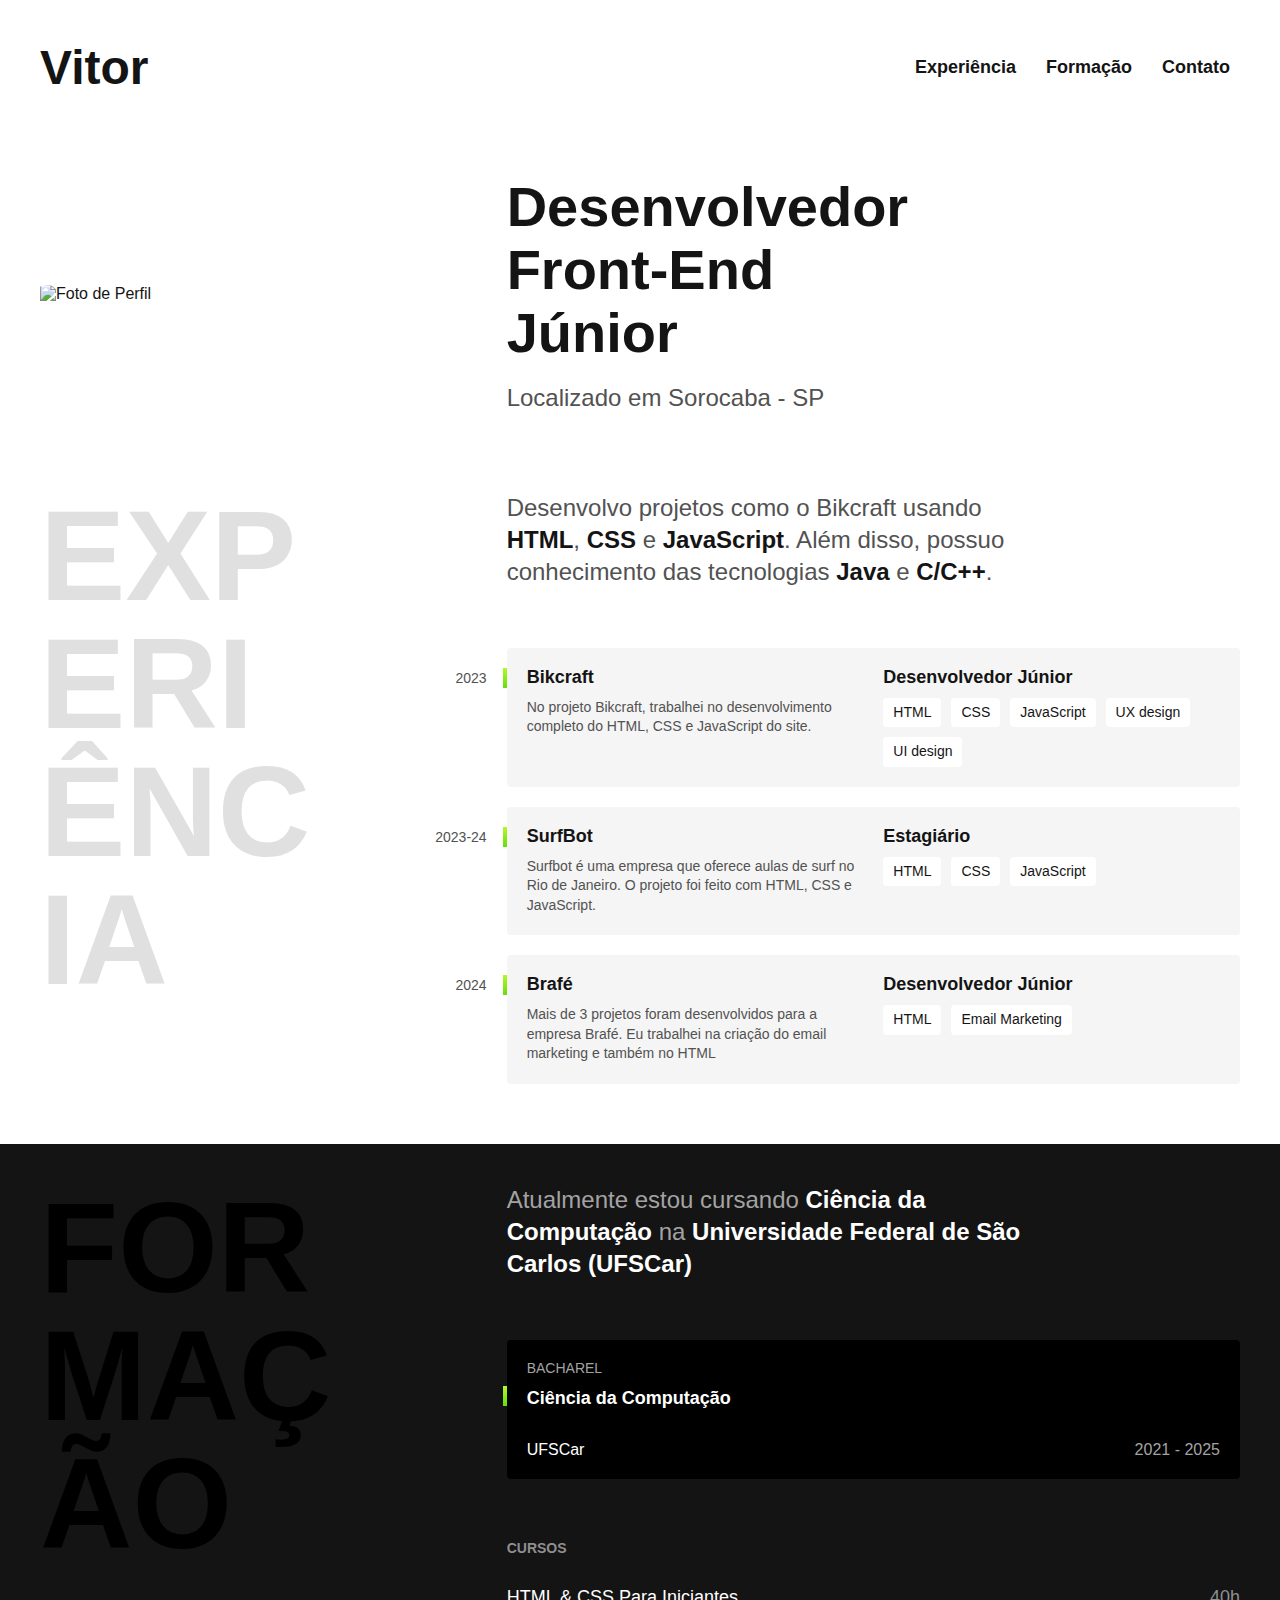
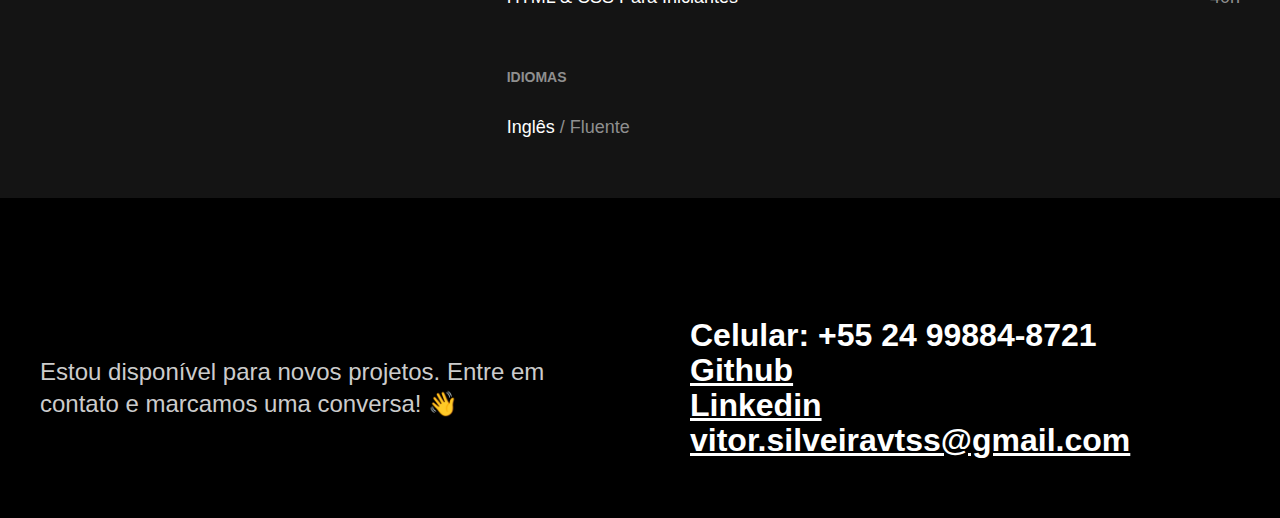
==== index.html @ 16d9d89d "removida a pasta "projeto"" ====
<!DOCTYPE html>
<html lang="pt-br">
  <head>
    <meta charset="UTF-8" />
    <meta name="viewport" content="width=device-width, initial-scale=1.0" />
    <title>Vitor - Desenvolvedor</title>
    <meta name="description" content="Desenvolvedor Front-End Júnior Localizado em Sorocaba">
    <link rel="stylesheet" href="./css/style.min.css" />
    <link rel="icon" href="../img/favicon.svg" type="image/svg+xml">
  </head>

  <body>
    <header class="header">
      <h1 class="nome">Vitor</h1>
      <nav>
        <ul class="header-menu">
          <li><a href="#experiencia">Experiência</a></li>
          <li><a href="#formacao">Formação</a></li>
          <li><a href="#contato">Contato</a></li>
        </ul>
      </nav>
    </header>

    <main class="introducao">
      <img
        src="../img/perfil.jpeg"
        alt="Foto de Perfil"
        class="introducao-foto"
      />
      <div>
        <h1>
          Desenvolvedor <br />
          Front-End <br />
          Júnior
        </h1>
        <p>Localizado em Sorocaba - SP</p>
      </div>
    </main>

    <section class="experiencia" id="experiencia" aria-label="Experiência">
      <h2 class="subtitulo">Experiência</h2>
      <div>
        <p class="experiencia-texto">
          Desenvolvo projetos como o Bikcraft usando <strong>HTML</strong>,
          <strong>CSS</strong> e <strong>JavaScript</strong>. Além disso, possuo
          conhecimento das tecnologias <strong>Java</strong> e
          <strong>C/C++</strong>.
        </p>

        <div class="empresa">
          <span class="empresa-ano">2023</span>
          <h3 class="empresa-titulo">Bikcraft</h3>
          <span class="empresa-titulo">Desenvolvedor Júnior</span>
          <p class="empresa-texto">
            No projeto Bikcraft, trabalhei no desenvolvimento completo do HTML,
            CSS e JavaScript do site.
          </p>
          <ul class="empresa-habilidades">
            <li>HTML</li>
            <li>CSS</li>
            <li>JavaScript</li>
            <li>UX design</li>
            <li>UI design</li>
          </ul>
        </div>

        <div class="empresa">
          <span class="empresa-ano">2023-24</span>
          <h3 class="empresa-titulo">SurfBot</h3>
          <span class="empresa-titulo">Estagiário</span>
          <p class="empresa-texto">
            Surfbot é uma empresa que oferece aulas de surf no Rio de Janeiro. O
            projeto foi feito com HTML, CSS e JavaScript.
          </p>
          <ul class="empresa-habilidades">
            <li>HTML</li>
            <li>CSS</li>
            <li>JavaScript</li>
          </ul>
        </div>

        <div class="empresa">
          <span class="empresa-ano">2024</span>
          <h3 class="empresa-titulo">Brafé</h3>
          <span class="empresa-titulo">Desenvolvedor Júnior</span>
          <p class="empresa-texto">
            Mais de 3 projetos foram desenvolvidos para a empresa Brafé. Eu
            trabalhei na criação do email marketing e também no HTML
          </p>
          <ul class="empresa-habilidades">
            <li>HTML</li>
            <li>Email Marketing</li>
          </ul>
        </div>
      </div>
    </section>

    <section class="formacao" id="formacao">
      <div class="formacao-conteiner">
        <h2 class="subtitulo">Formação</h2>
        <div class="formacao-conteudo">
          <p class="formacao-texto">
            Atualmente estou cursando <strong>Ciência da Computação</strong> na
            <strong>Universidade Federal de São Carlos (UFSCar)</strong>
          </p>

          <ul class="faculdade-lista">
            <li class="faculdade">
              <span class="faculdade-tipo">Bacharel</span>
              <h3 class="faculdade-titulo">Ciência da Computação</h3>
              <div class="faculdade-dados">
                <span class="faculdade-instituicao">UFSCar </span>
                <span class="faculdade-data">2021 - 2025</span>
              </div>
            </li>
          </ul>

          <div class="formacao-extra">
            <div class="cursos">
              <h3 class="curso-titulo">Cursos</h3>
              <ul class="curso-lista">
                <li>HTML & CSS Para Iniciantes <span>40h</span></li>
              </ul>
            </div>

            <div class="idiomas">
              <h3 class="idioma-titulo">Idiomas</h3>
              <ul class="curso-lista">
                <li>Inglês<span> / Fluente</span></li>
              </ul>
            </div>
          </div>
        </div>
      </div>
    </section>

    <footer class="footer" id="contato">
      <div class="footer-container">
        <p class="footer-texto">Estou disponível para novos projetos. Entre em contato e marcamos uma conversa! 👋</p>
        <ul class="footer-contato">
          <li> Celular: +55 24 99884-8721</li>
          <li><a href="https://github.com/VtSilveira" target="_blank">Github</a></li>
          <li><a href="https://www.linkedin.com/in/vitor-silveira-dev/" target="_blank">Linkedin</a></li>
          <li><a href="mailto:vitor.silveiravtss@gmail.com" target="_blank">vitor.silveiravtss@gmail.com</a></li>
        </ul>
      </div>
    </footer>

  </body>
</html>
---- css/style.min.css ----
body{font-family:'Fira Sans',Arial,sans-serif;margin:0;color:#141414}h1,h2,h3,p{margin:0}ul{margin:0;padding:0;list-style:none}img{max-width:100%;display:block}.subtitulo{font-size:8rem;word-break:break-all;line-height:1;text-transform:uppercase;max-width:4ch}.nome{font-size:3rem}.header{max-width:1200px;padding:40px 20px;margin:0 auto;display:flex;justify-content:space-between;align-items:center}.header-menu{display:flex;gap:10px;flex-wrap:wrap}.header-menu a{color:#141414;text-decoration:none;font-size:1.125rem;line-height:1.3;padding:10px;display:block}@media (max-width:800px){.header{flex-direction:column;gap:20px;padding:20px}.header-menu{justify-content:center}.header-menu a{background-color:#f5f5f5;border-radius:4px}}.introducao{max-width:1200px;padding:40px 20px;margin:0 auto;display:grid;grid-template-columns:1fr 2fr;gap:100px;align-items:center}.introducao h1{font-size:3.5rem;line-height:1.125;margin-bottom:20px;position:relative}.introducao h1::before{content:"";display:block;width:130px;height:100px;background:url('../../img/detalhe.svg') no-repeat center;position:absolute;top:-30px;left:-40px;z-index:-1}.introducao-foto{border-radius:10%}.introducao p{font-size:1.5rem;color:#525252}@media (max-width:850px){.introducao h1{font-size:3rem;grid-template-columns:1fr 1fr}}@media (max-width:650px){.introducao{grid-template-columns:1fr;justify-items:center;gap:30px;padding:10px}.introducao h1::before{width:30px;height:10px;top:-10px;left:0}.introducao-foto{max-width:200px}}.experiencia{max-width:1200px;padding:40px 20px;margin:0 auto;display:grid;grid-template-columns:1fr 2fr;gap:100px}.experiencia .subtitulo{color:#e0e0e0}.experiencia-texto{font-size:1.5rem;line-height:1.33;max-width:40ch;margin-bottom:60px;color:#525252}.experiencia-texto strong{color:#141414}.empresa{display:grid;grid-template-columns:1fr 1fr;padding:20px;background:#f5f5f5;margin-bottom:20px;border-radius:4px;position:relative;gap:10px 20px}.empresa::before{content:"";display:block;width:4px;height:20px;background:linear-gradient(#b6f829,#67dd0a);position:absolute;top:20px;left:-4px}.empresa-ano{position:absolute;top:22px;left:-100px;text-align:end;width:80px;color:#525252;font-size:.875rem}.empresa-titulo{font-size:1.125rem;line-height:1.1;font-weight:700}.empresa-texto{font-size:.875rem;line-height:1.4;color:#525252}.empresa-habilidades{display:flex;flex-wrap:wrap;gap:10px;align-content:start}.empresa-habilidades li{font-size:.875rem;line-height:1.4;border-radius:4px;background:#fff;padding:5px 10px}@media (max-width:850px){.experiencia .subtitulo{font-size:6rem}}@media (max-width:650px){.experiencia{grid-template-columns:1fr;margin:0 auto;padding-top:20px;gap:30px}.experiencia .subtitulo{font-size:3rem;word-break:keep-all;max-width:initial;text-align:center;color:#141414;text-transform:capitalize}.experiencia-texto{max-width:initial;text-align:center;margin-bottom:30px;font-size:1.25rem}.empresa-ano{position:initial;order:1;width:initial;text-align:left}}@media (max-width:400px){.empresa{grid-template-columns:1fr}}.formacao{background:#141414;color:#fff}.formacao-conteiner{max-width:1200px;padding:40px 20px;margin:0 auto;display:grid;grid-template-columns:1fr 2fr;gap:100px;position:relative}.formacao-conteiner::after{content:"";display:block;width:130px;height:100px;background:url("../../img/detalhe.svg") no-repeat center;position:absolute;bottom:-50px;left:20px}.formacao .subtitulo{color:#000;max-width:5ch}.formacao-texto{font-size:1.5rem;line-height:1.33;max-width:40ch;margin-bottom:60px;color:#a3a3a3}.formacao-texto strong{color:#fff}.faculdade-lista{display:flex;flex-wrap:wrap;gap:20px;margin-bottom:60px}.faculdade{flex:1;background:#000;padding:20px;border-radius:4px;display:flex;flex-direction:column}.faculdade-tipo{font-size:.875rem;text-transform:uppercase;color:#a3a3a3;margin-bottom:10px}.faculdade-titulo{flex:1;font-size:1.125rem;line-height:1.4;margin-bottom:30px;position:relative}.faculdade-titulo::before{content:"";display:block;width:4px;height:20px;background:linear-gradient(#b6f829,#67dd0a);position:absolute;left:-24px}.faculdade-dados{display:grid;grid-template-columns:1fr 1fr}.faculdade-data{text-align:end;color:#a3a3a3}.cursos{margin-bottom:60px}.formacao-extra h3{font-size:.875rem;line-height:1.4;color:#8f8f8f;text-transform:uppercase;margin-bottom:30px;position:relative}.formacao-extra h3::before{display:block;content:"";width:24px;height:24px;background:url("../../img/cursos.svg") no-repeat center center;position:absolute;top:-4px;left:-36px}.idiomas h3::before{background:url("../../img/idiomas.svg") no-repeat center center}.formacao-extra li{font-size:1.125rem;line-height:1.1;margin-bottom:20px}.formacao-extra span{color:#8f8f8f}.cursos li{display:flex;justify-content:space-between}@media (max-width:850px){.formacao .subtitulo{font-size:6rem}}@media (max-width:650px){.formacao-conteiner{grid-template-columns:1fr;margin:0 auto;padding-top:20px;gap:30px}.formacao .subtitulo{font-size:3rem;word-break:keep-all;max-width:initial;text-align:center;color:#fff;text-transform:capitalize}.formacao-texto{max-width:initial;text-align:center;margin-bottom:30px;font-size:1.25rem}.formacao-extra h3::before{top:-4px;left:60px}.faculdade-lista{margin-bottom:40px}.cursos{margin-bottom:40px}}.footer{background:#000}.footer-container{max-width:1200px;padding:120px 20px 60px 20px;margin:0 auto;display:grid;grid-template-columns:1fr 1fr;gap:100px;align-items:center}.footer-texto{font-size:1.5rem;line-height:1.33;color:#ccc}.footer-contato li,a{font-weight:700;font-size:2rem;line-height:1.1;color:#fff}@media (max-width:800px){.footer-container{padding-top:50px;grid-template-columns:1fr;gap:15px}.footer-contato li,a{font-size:1.5rem}}
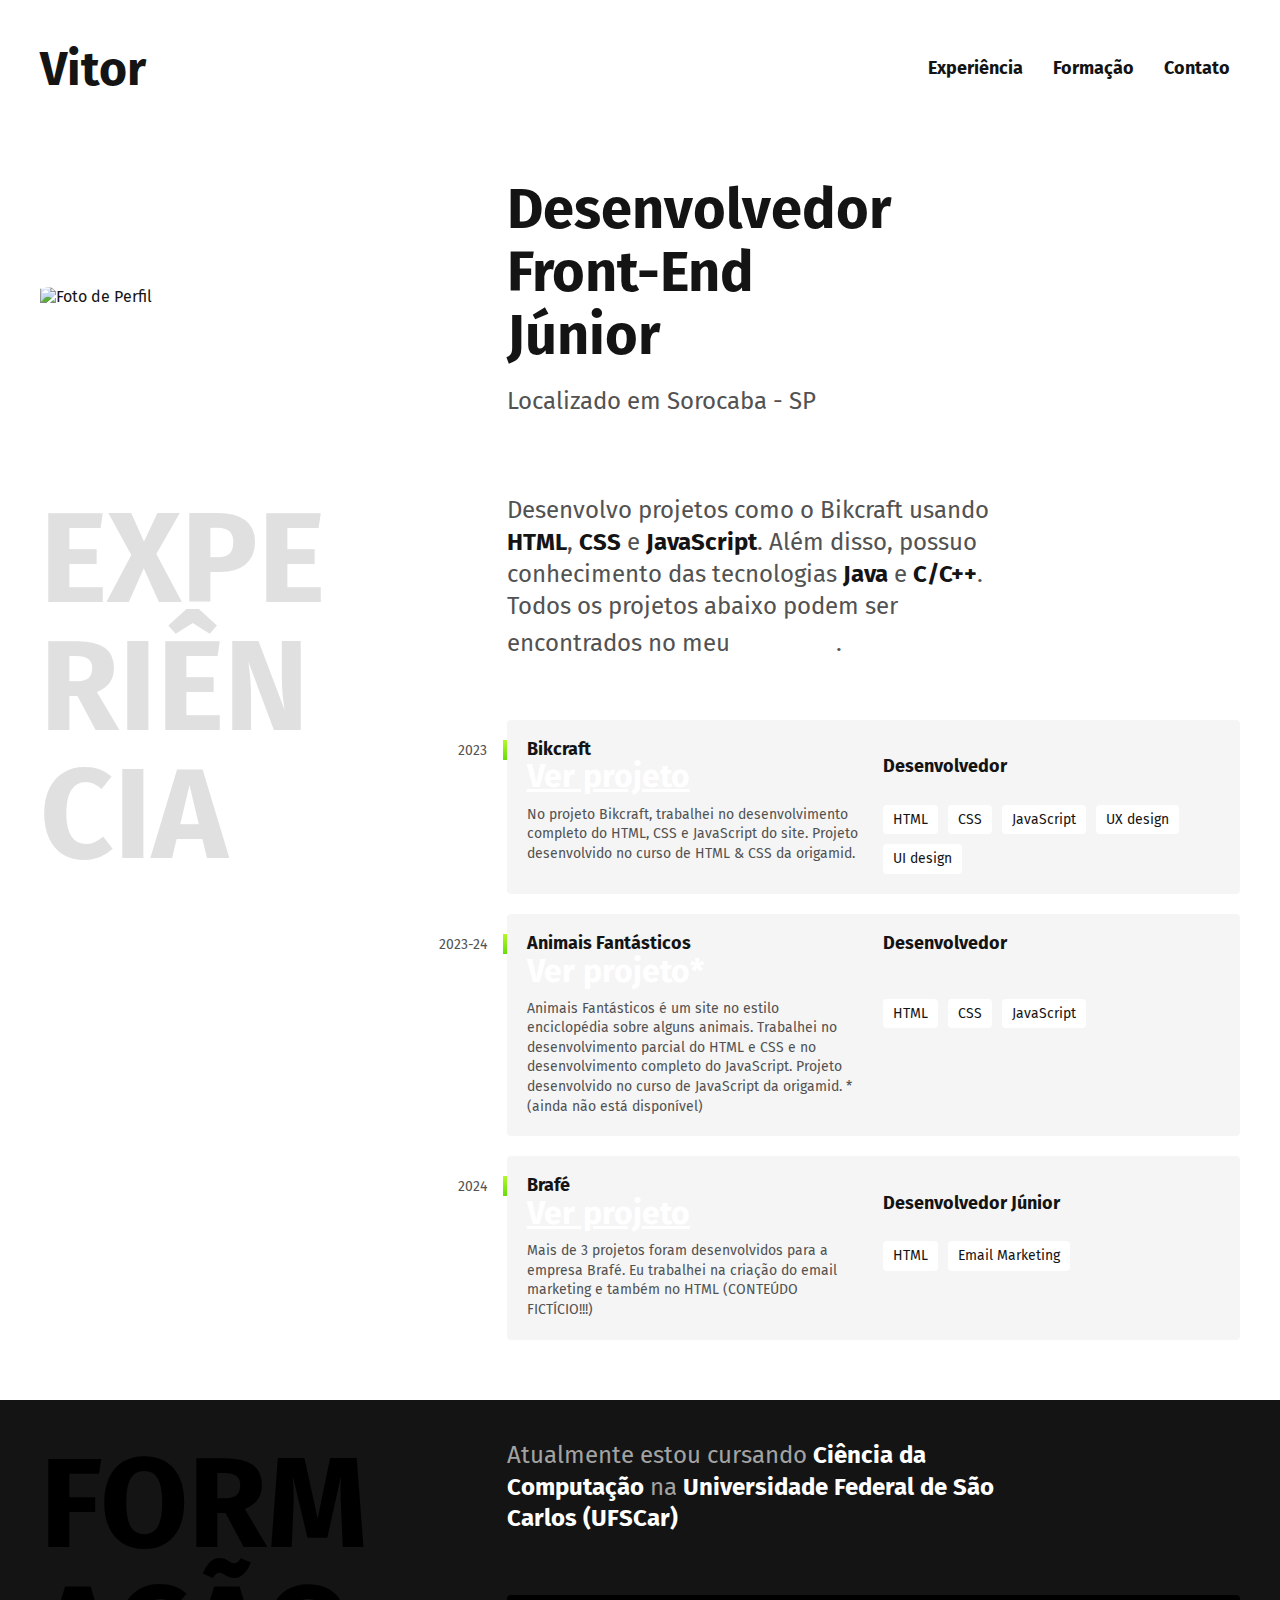
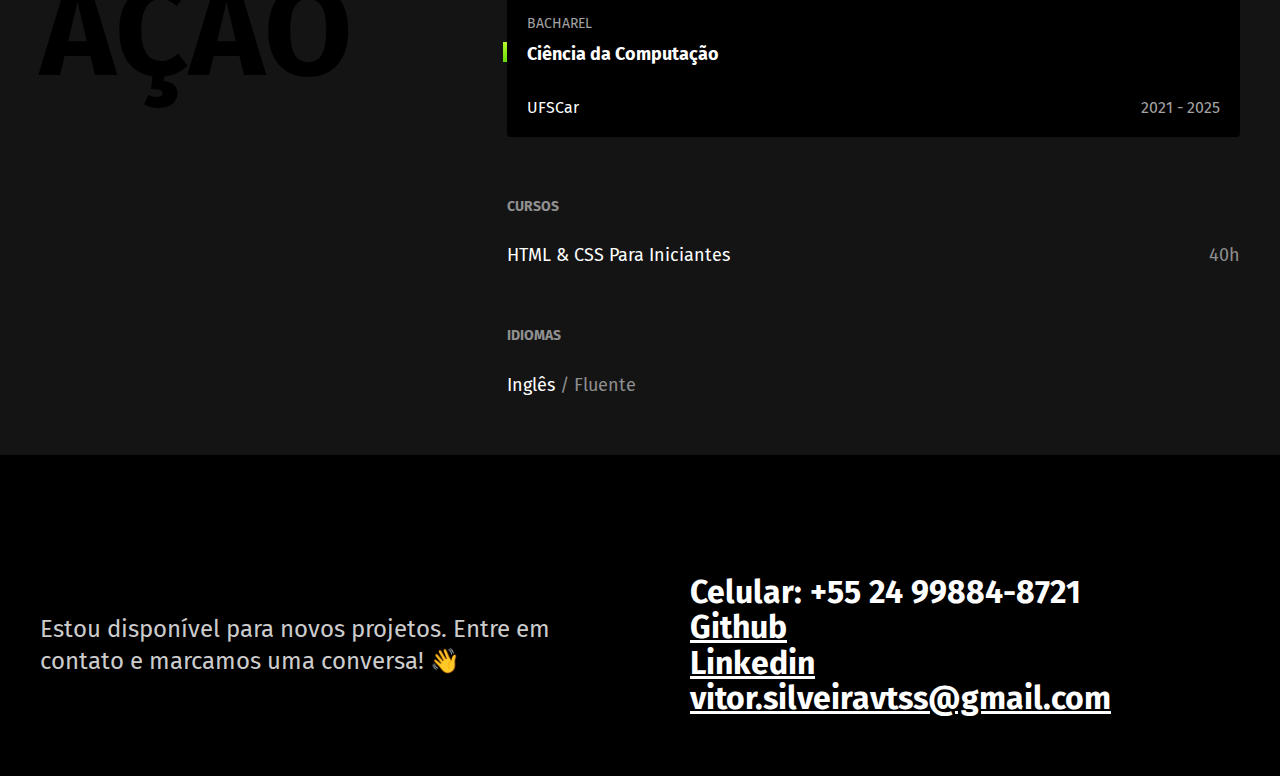
==== commit e1be07ec: "alterei os textos dos projetos" ====
--- a/index.html
+++ b/index.html
@@ -1,150 +1,163 @@
-<!DOCTYPE html>
-<html lang="pt-br">
-  <head>
-    <meta charset="UTF-8" />
-    <meta name="viewport" content="width=device-width, initial-scale=1.0" />
-    <title>Vitor - Desenvolvedor</title>
-    <meta name="description" content="Desenvolvedor Front-End Júnior Localizado em Sorocaba">
-    <link rel="stylesheet" href="./css/style.min.css" />
-    <link rel="icon" href="../img/favicon.svg" type="image/svg+xml">
-  </head>
-
-  <body>
-    <header class="header">
-      <h1 class="nome">Vitor</h1>
-      <nav>
-        <ul class="header-menu">
-          <li><a href="#experiencia">Experiência</a></li>
-          <li><a href="#formacao">Formação</a></li>
-          <li><a href="#contato">Contato</a></li>
-        </ul>
-      </nav>
-    </header>
-
-    <main class="introducao">
-      <img
-        src="../img/perfil.jpeg"
-        alt="Foto de Perfil"
-        class="introducao-foto"
-      />
-      <div>
-        <h1>
-          Desenvolvedor <br />
-          Front-End <br />
-          Júnior
-        </h1>
-        <p>Localizado em Sorocaba - SP</p>
-      </div>
-    </main>
-
-    <section class="experiencia" id="experiencia" aria-label="Experiência">
-      <h2 class="subtitulo">Experiência</h2>
-      <div>
-        <p class="experiencia-texto">
-          Desenvolvo projetos como o Bikcraft usando <strong>HTML</strong>,
-          <strong>CSS</strong> e <strong>JavaScript</strong>. Além disso, possuo
-          conhecimento das tecnologias <strong>Java</strong> e
-          <strong>C/C++</strong>.
-        </p>
-
-        <div class="empresa">
-          <span class="empresa-ano">2023</span>
-          <h3 class="empresa-titulo">Bikcraft</h3>
-          <span class="empresa-titulo">Desenvolvedor Júnior</span>
-          <p class="empresa-texto">
-            No projeto Bikcraft, trabalhei no desenvolvimento completo do HTML,
-            CSS e JavaScript do site.
-          </p>
-          <ul class="empresa-habilidades">
-            <li>HTML</li>
-            <li>CSS</li>
-            <li>JavaScript</li>
-            <li>UX design</li>
-            <li>UI design</li>
-          </ul>
-        </div>
-
-        <div class="empresa">
-          <span class="empresa-ano">2023-24</span>
-          <h3 class="empresa-titulo">SurfBot</h3>
-          <span class="empresa-titulo">Estagiário</span>
-          <p class="empresa-texto">
-            Surfbot é uma empresa que oferece aulas de surf no Rio de Janeiro. O
-            projeto foi feito com HTML, CSS e JavaScript.
-          </p>
-          <ul class="empresa-habilidades">
-            <li>HTML</li>
-            <li>CSS</li>
-            <li>JavaScript</li>
-          </ul>
-        </div>
-
-        <div class="empresa">
-          <span class="empresa-ano">2024</span>
-          <h3 class="empresa-titulo">Brafé</h3>
-          <span class="empresa-titulo">Desenvolvedor Júnior</span>
-          <p class="empresa-texto">
-            Mais de 3 projetos foram desenvolvidos para a empresa Brafé. Eu
-            trabalhei na criação do email marketing e também no HTML
-          </p>
-          <ul class="empresa-habilidades">
-            <li>HTML</li>
-            <li>Email Marketing</li>
-          </ul>
-        </div>
-      </div>
-    </section>
-
-    <section class="formacao" id="formacao">
-      <div class="formacao-conteiner">
-        <h2 class="subtitulo">Formação</h2>
-        <div class="formacao-conteudo">
-          <p class="formacao-texto">
-            Atualmente estou cursando <strong>Ciência da Computação</strong> na
-            <strong>Universidade Federal de São Carlos (UFSCar)</strong>
-          </p>
-
-          <ul class="faculdade-lista">
-            <li class="faculdade">
-              <span class="faculdade-tipo">Bacharel</span>
-              <h3 class="faculdade-titulo">Ciência da Computação</h3>
-              <div class="faculdade-dados">
-                <span class="faculdade-instituicao">UFSCar </span>
-                <span class="faculdade-data">2021 - 2025</span>
-              </div>
-            </li>
-          </ul>
-
-          <div class="formacao-extra">
-            <div class="cursos">
-              <h3 class="curso-titulo">Cursos</h3>
-              <ul class="curso-lista">
-                <li>HTML & CSS Para Iniciantes <span>40h</span></li>
-              </ul>
-            </div>
-
-            <div class="idiomas">
-              <h3 class="idioma-titulo">Idiomas</h3>
-              <ul class="curso-lista">
-                <li>Inglês<span> / Fluente</span></li>
-              </ul>
-            </div>
-          </div>
-        </div>
-      </div>
-    </section>
-
-    <footer class="footer" id="contato">
-      <div class="footer-container">
-        <p class="footer-texto">Estou disponível para novos projetos. Entre em contato e marcamos uma conversa! 👋</p>
-        <ul class="footer-contato">
-          <li> Celular: +55 24 99884-8721</li>
-          <li><a href="https://github.com/VtSilveira" target="_blank">Github</a></li>
-          <li><a href="https://www.linkedin.com/in/vitor-silveira-dev/" target="_blank">Linkedin</a></li>
-          <li><a href="mailto:vitor.silveiravtss@gmail.com" target="_blank">vitor.silveiravtss@gmail.com</a></li>
-        </ul>
-      </div>
-    </footer>
-
-  </body>
-</html>
+<!DOCTYPE html>
+<html lang="pt-br">
+  <head>
+    <meta charset="UTF-8" />
+    <meta name="viewport" content="width=device-width, initial-scale=1.0" />
+    <title>Vitor - Desenvolvedor</title>
+    <meta name="description" content="Desenvolvedor Front-End Júnior Localizado em Sorocaba">
+    <link rel="stylesheet" href="./css/style.css" />
+    <link rel="icon" href="../img/favicon.svg" type="image/svg+xml">
+    <link rel="preconnect" href="https://fonts.googleapis.com">
+    <link rel="preconnect" href="https://fonts.gstatic.com" crossorigin>
+    <link href="https://fonts.googleapis.com/css2?family=Fira+Sans:wght@400;700&display=swap" rel="stylesheet">
+  </head>
+
+  <body>
+    <header class="header">
+      <h1 class="nome">Vitor</h1>
+      <nav>
+        <ul class="header-menu">
+          <li><a href="#experiencia">Experiência</a></li>
+          <li><a href="#formacao">Formação</a></li>
+          <li><a href="#contato">Contato</a></li>
+        </ul>
+      </nav>
+    </header>
+
+    <main class="introducao">
+      <img
+        src="../img/perfil.jpeg"
+        alt="Foto de Perfil"
+        class="introducao-foto"
+      />
+      <div>
+        <h1>
+          Desenvolvedor <br />
+          Front-End <br />
+          Júnior
+        </h1>
+        <p>Localizado em Sorocaba - SP</p>
+      </div>
+    </main>
+
+    <section class="experiencia" id="experiencia" aria-label="Experiência">
+      <h2 class="subtitulo">Experiência</h2>
+      <div>
+        <p class="experiencia-texto">
+          Desenvolvo projetos como o Bikcraft usando <strong>HTML</strong>,
+          <strong>CSS</strong> e <strong>JavaScript</strong>. Além disso, possuo
+          conhecimento das tecnologias <strong>Java</strong> e
+          <strong>C/C++</strong>.
+          Todos os projetos abaixo podem ser encontrados no meu <strong><a href="https://github.com/VtSilveira" target="_blank">GitHub</a></strong>.
+        </p>
+
+        <div class="empresa">
+          <span class="empresa-ano">2023</span>
+          <div class="titulo-projeto">
+            <h3 class="empresa-titulo">Bikcraft</h3>
+            <a href="./bikcraft/index.html" class="ver-projeto">Ver projeto</a>
+          </div>
+          <span class="empresa-titulo" style="align-self:center">Desenvolvedor</span>
+          <p class="empresa-texto">
+            No projeto Bikcraft, trabalhei no desenvolvimento completo do HTML,
+            CSS e JavaScript do site. Projeto desenvolvido no curso de HTML & CSS da origamid.
+          </p>
+          <ul class="empresa-habilidades">
+            <li>HTML</li>
+            <li>CSS</li>
+            <li>JavaScript</li>
+            <li>UX design</li>
+            <li>UI design</li>
+          </ul>
+        </div>
+
+        <div class="empresa">
+          <span class="empresa-ano">2023-24</span>
+          <div class="titulo-projeto">
+            <h3 class="empresa-titulo">Animais Fantásticos</h3>
+            <a class="ver-projeto">Ver projeto*</a>
+          </div>
+          <span class="empresa-titulo">Desenvolvedor</span>
+          <p class="empresa-texto">
+            Animais Fantásticos é um site no estilo enciclopédia sobre alguns animais. Trabalhei no desenvolvimento parcial do HTML e CSS e no desenvolvimento completo do JavaScript. Projeto desenvolvido no curso de JavaScript da origamid.
+            *(ainda não está disponível)
+          </p>
+          <ul class="empresa-habilidades">
+            <li>HTML</li>
+            <li>CSS</li>
+            <li>JavaScript</li>
+          </ul>
+        </div>
+        <div class="empresa">
+          <span class="empresa-ano">2024</span>
+          <div class="titulo-projeto">
+            <h3 class="empresa-titulo">Brafé</h3>
+            <a href="./bikcraft/index.html" class="ver-projeto">Ver projeto</a>
+          </div>
+          <span class="empresa-titulo" style="align-self:center">Desenvolvedor Júnior</span>
+          <p class="empresa-texto">
+            Mais de 3 projetos foram desenvolvidos para a empresa Brafé. Eu
+            trabalhei na criação do email marketing e também no HTML
+            (CONTEÚDO FICTÍCIO!!!)
+          </p>
+          <ul class="empresa-habilidades">
+            <li>HTML</li>
+            <li>Email Marketing</li>
+          </ul>
+        </div>
+      </div>
+    </section>
+
+    <section class="formacao" id="formacao">
+      <div class="formacao-conteiner">
+        <h2 class="subtitulo">Formação</h2>
+        <div class="formacao-conteudo">
+          <p class="formacao-texto">
+            Atualmente estou cursando <strong>Ciência da Computação</strong> na
+            <strong>Universidade Federal de São Carlos (UFSCar)</strong>
+          </p>
+
+          <ul class="faculdade-lista">
+            <li class="faculdade">
+              <span class="faculdade-tipo">Bacharel</span>
+              <h3 class="faculdade-titulo">Ciência da Computação</h3>
+              <div class="faculdade-dados">
+                <span class="faculdade-instituicao">UFSCar </span>
+                <span class="faculdade-data">2021 - 2025</span>
+              </div>
+            </li>
+          </ul>
+
+          <div class="formacao-extra">
+            <div class="cursos">
+              <h3 class="curso-titulo">Cursos</h3>
+              <ul class="curso-lista">
+                <li>HTML & CSS Para Iniciantes <span>40h</span></li>
+              </ul>
+            </div>
+
+            <div class="idiomas">
+              <h3 class="idioma-titulo">Idiomas</h3>
+              <ul class="curso-lista">
+                <li>Inglês<span> / Fluente</span></li>
+              </ul>
+            </div>
+          </div>
+        </div>
+      </div>
+    </section>
+
+    <footer class="footer" id="contato">
+      <div class="footer-container">
+        <p class="footer-texto">Estou disponível para novos projetos. Entre em contato e marcamos uma conversa! 👋</p>
+        <ul class="footer-contato">
+          <li> Celular: +55 24 99884-8721</li>
+          <li><a href="https://github.com/VtSilveira" target="_blank">Github</a></li>
+          <li><a href="https://www.linkedin.com/in/vitor-silveira-dev/" target="_blank">Linkedin</a></li>
+          <li><a href="mailto:vitor.silveiravtss@gmail.com" target="_blank">vitor.silveiravtss@gmail.com</a></li>
+        </ul>
+      </div>
+    </footer>
+    <script src="./script.js"></script>
+  </body>
+</html>
--- a/css/style.css
+++ b/css/style.css
@@ -0,0 +1,6 @@
+@import "./global.css";
+@import "./header.css";
+@import "./introducao.css";
+@import "./experiencia.css";
+@import "./formacao.css";
+@import "./footer.css";